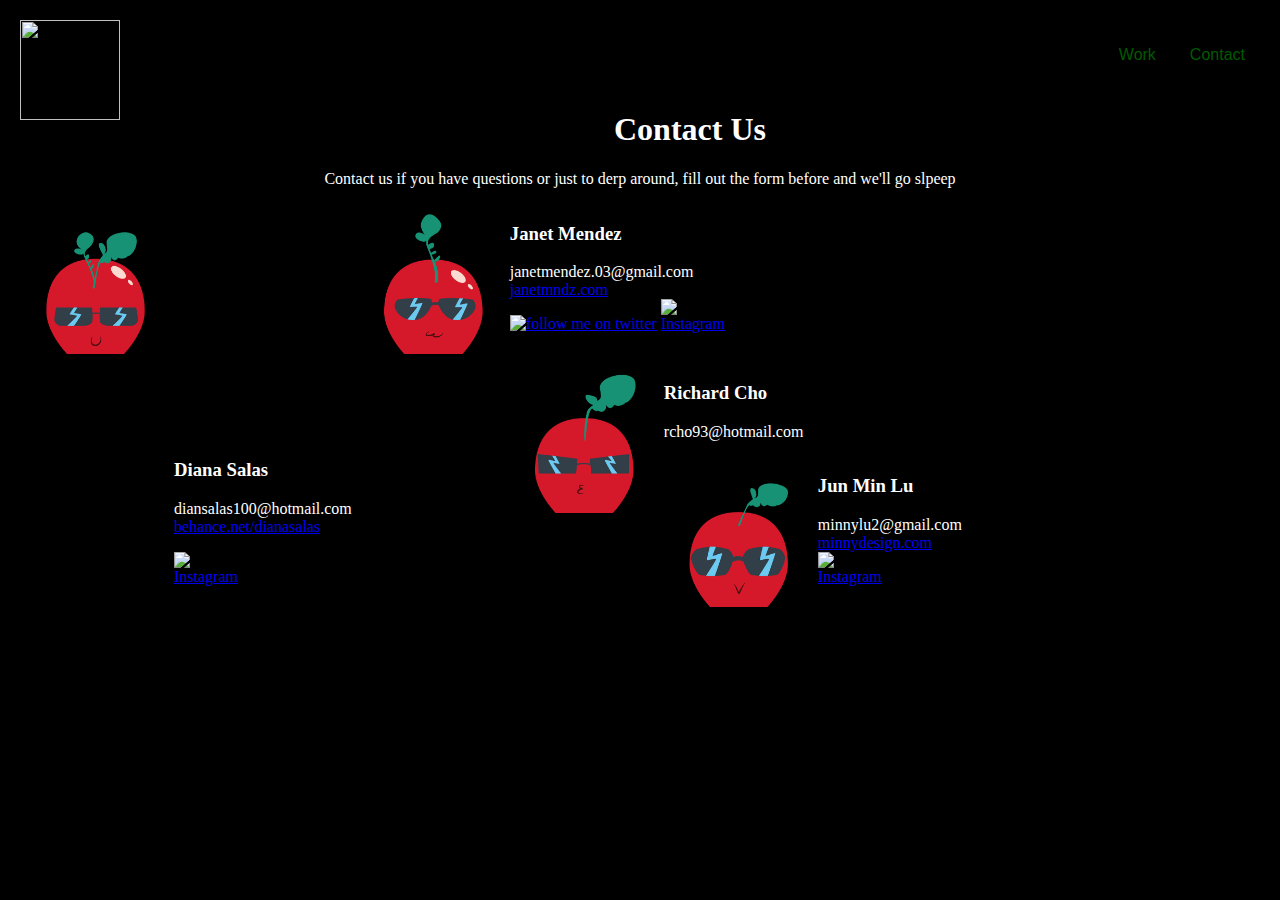
==== contact.html @ 73ccf065 "Edit" ====
<!DOCTYPE html>
<html>
<head>
	<meta charset="utf-8">
	<meta name="viewport" content="width=device-width,initial-scale=1">
	<title>RS Studio</title>
	<link rel="stylesheet" type="text/css" href="css/style.css">
</head>
<body>
	<div class="navigation-bar">
	<div id="navigtion-container">
		<a href="RS Studio.html"><img src="images/logo.png" height="100" width="100"/></a>
		<ul>
			<li><a href="team.html"Team</a></li>
			<li><a href="work.html">Work</a></li>
			<li><a href="#">Contact</a></li>
		</ul>
	</div>
	</div>
	<div id="Contact">
		<h1>Contact Us</h1>
		<p> Contact us if you have questions or just to derp around, fill out the form before and we'll go slpeep</p>
	</div>

	<div style="display:inline-block;vertical-align:top;">
    	<img src="images/Radish 1.png" height="150" width="150" alt="img"/>
	</div>
	<div style="display:inline-block;">
		<div><h3>Diana Salas</h3></div>
		<div><p>diansalas100@hotmail.com
		<br>
		<a href="https://www.behance.net/dianasalas">behance.net/dianasalas</a>
		</div>
    	<a href="https://www.instagram.com/hybridshadowz/?ref=badge" class="ig-b- ig-b-48"><img src="//badges.instagram.com/static/images/ig-badge-48.png" alt="Instagram" /></a></p>

	</div>

	<div style="display:inline-block;vertical-align:top;">
    	<img src="images/Radish 2.png" height="150" width="150" alt="img"/>
	</div>
	<div style="display:inline-block;">
    	<div><h3>Janet Mendez</h3></div>
		<div><p>janetmendez.03@gmail.com
		<br>
		<a href="http://janetmndz.com/">janetmndz.com</a>
    	<br>
    	<a href="http://www.twitter.com/theladyearl"><img alt="follow me on twitter" src="//login.create.net/images/icons/user/twitter-b_40x40.png" border=0></a>
    	<a href="https://www.instagram.com/lady.earl/" class="ig-b- ig-b-48"><img src="//badges.instagram.com/static/images/ig-badge-48.png" alt="Instagram" /></a></p>
	</div>

	<div style="display:inline-block;vertical-align:top;">
    	<img src="images/Radish 3.png" height="150" width="150" alt="img"/>
	</div>
	<div style="display:inline-block;">
    	<div><h3>Richard Cho</h3></div>
		<div><p>rcho93@hotmail.com</p>
	</div>

	<div style="display:inline-block;vertical-align:top;">
    	<img src="images/Radish 4.png" height="150" width="150" alt="img"/>
	</div>
	<div style="display:inline-block;">
    	<div><h3>Jun Min Lu</h3></div>
		<div><p>minnylu2@gmail.com
		<br>
		<a href="https://minnydesign.squarespace.com/">minnydesign.com</a>
		<br>
		<a href="https://www.instagram.com/minnylu2/" class="ig-b- ig-b-48"><img src="//badges.instagram.com/static/images/ig-badge-48.png" alt="Instagram" /></a></p>
	</div>
</body>
</html>
---- css/style.css ----
#background{
	background-image: url(../images/radishsquad-01.png);
	background-repeat: no-repeat;
	background-attachment: fixed;
	background-position: center;
	background-color: black;
}


body {
  background-color: black;
  margin: 20px;
  padding: 0;
}

.logo {
  float: left;
}

#navigation-container {
  width: 1200px;
  margin: 0 auto;
  height: 70px;
}

.navigation-bar {
  height: 70px;
  width: 100%;
  text-align: right;
}
.navigation-bar img{
float:left;
}
.navigation-bar ul {
  padding: 0px;
  margin: 0px;
  text-align: center;
  display:inline-block;
  vertical-align:top;
}

.navigation-bar li {
  list-style-type: none;
  padding: 0px;
  height: 24px;
  margin-top: 4px;
  margin-bottom: 4px;
  display: inline;
}

.navigation-bar li a {
  color: green;
  font-size: 16px;
  font-family: "Trebuchet MS", Arial, Helvetica, sans-serif;
  text-decoration: none;
  line-height: 70px;
  padding: 5px 15px;
  opacity: 0.7;
}

#menu {
  float: right;
}
h1{
  color: white;
  text-align: center;
}
p{
  color: white;
  text-align: left;
}
h2{
  color: white;
}

h3{
  color: white;
}
div#Team p{
  text-align: center;

}
div#Contact p{
  text-align: center;
}

.ig-b- { display: inline-block; }
.ig-b- img { visibility: visible; }
.ig-b-:hover { background-position: 0 -60px; } .ig-b-:active { background-position: 0 -120px; }
.ig-b-48 { width: 48px; height: 48px; background: url(//badges.instagram.com/static/images/ig-badge-sprite-48.png) no-repeat 0 0; }
@media only screen and (-webkit-min-device-pixel-ratio: 2), only screen and (min--moz-device-pixel-ratio: 2), only screen and (-o-min-device-pixel-ratio: 2 / 1), only screen and (min-device-pixel-ratio: 2), only screen and (min-resolution: 192dpi), only screen and (min-resolution: 2dppx) {
.ig-b-48 { background-image: url(//badges.instagram.com/static/images/ig-badge-sprite-48@2x.png); background-size: 60px 178px; } }</style>
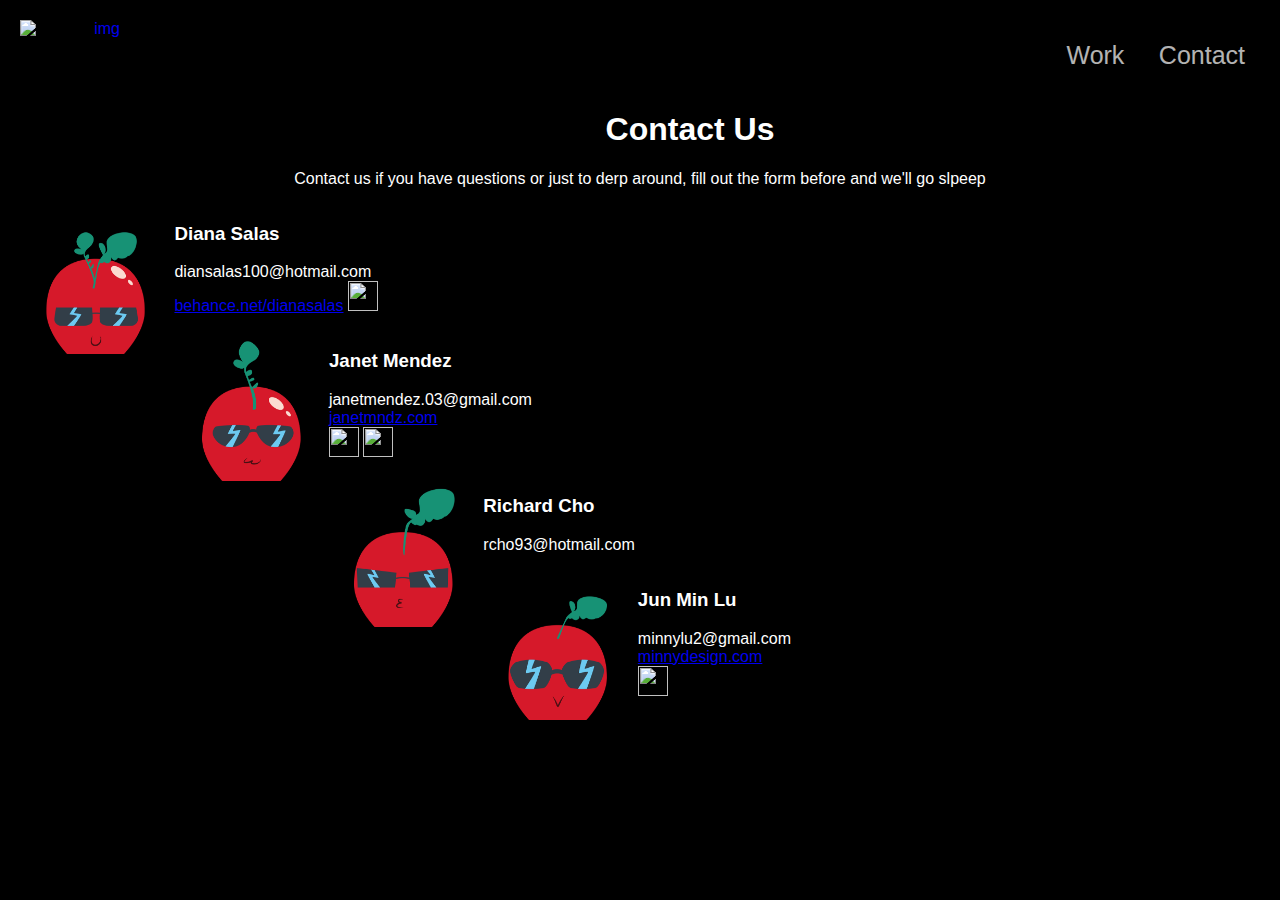
==== commit b6bb1913: "Revised" ====
--- a/contact.html
+++ b/contact.html
@@ -9,9 +9,9 @@
 <body>
 	<div class="navigation-bar">
 	<div id="navigtion-container">
-		<a href="RS Studio.html"><img src="images/logo.png" height="100" width="100"/></a>
+		<a href="index.html"><img src="images/logo.png" height="100" width="100" alt="img"></a>
 		<ul>
-			<li><a href="team.html"Team</a></li>
+			<li><a href="team.html"></a></li>
 			<li><a href="work.html">Work</a></li>
 			<li><a href="#">Contact</a></li>
 		</ul>
@@ -23,20 +23,19 @@
 	</div>
 
 	<div style="display:inline-block;vertical-align:top;">
-    	<img src="images/Radish 1.png" height="150" width="150" alt="img"/>
+    	<img src="images/Radish1.png" height="150" width="150" alt="img"/>
 	</div>
 	<div style="display:inline-block;">
 		<div><h3>Diana Salas</h3></div>
 		<div><p>diansalas100@hotmail.com
 		<br>
 		<a href="https://www.behance.net/dianasalas">behance.net/dianasalas</a>
-		</div>
-    	<a href="https://www.instagram.com/hybridshadowz/?ref=badge" class="ig-b- ig-b-48"><img src="//badges.instagram.com/static/images/ig-badge-48.png" alt="Instagram" /></a></p>
 
+    	<a href="<a href="https://www.instagram.com/hybridshadowz/"><img src="hhttps://assets.ifttt.com/images/channels/28/icons/on_color_large.png" height="30" width="30" /></a>
 	</div>
 
 	<div style="display:inline-block;vertical-align:top;">
-    	<img src="images/Radish 2.png" height="150" width="150" alt="img"/>
+    	<img src="images/Radish2.png" height="150" width="150" alt="img"/>
 	</div>
 	<div style="display:inline-block;">
     	<div><h3>Janet Mendez</h3></div>
@@ -44,12 +43,13 @@
 		<br>
 		<a href="http://janetmndz.com/">janetmndz.com</a>
     	<br>
-    	<a href="http://www.twitter.com/theladyearl"><img alt="follow me on twitter" src="//login.create.net/images/icons/user/twitter-b_40x40.png" border=0></a>
-    	<a href="https://www.instagram.com/lady.earl/" class="ig-b- ig-b-48"><img src="//badges.instagram.com/static/images/ig-badge-48.png" alt="Instagram" /></a></p>
+    	<a href="http://www.twitter.com/theladyearl"><img src="https://lh3.ggpht.com/lSLM0xhCA1RZOwaQcjhlwmsvaIQYaP3c5qbDKCgLALhydrgExnaSKZdGa8S3YtRuVA=w300" height="30" width="30" /></a>
+
+    	<a href="https://www.instagram.com/lady.earl/"><img src="https://assets.ifttt.com/images/channels/28/icons/on_color_large.png" height="30" width="30"></a></p>
 	</div>
 
 	<div style="display:inline-block;vertical-align:top;">
-    	<img src="images/Radish 3.png" height="150" width="150" alt="img"/>
+    	<img src="images/Radish3.png" height="150" width="150" alt="img"/>
 	</div>
 	<div style="display:inline-block;">
     	<div><h3>Richard Cho</h3></div>
@@ -57,7 +57,7 @@
 	</div>
 
 	<div style="display:inline-block;vertical-align:top;">
-    	<img src="images/Radish 4.png" height="150" width="150" alt="img"/>
+    	<img src="images/Radish4.png" height="150" width="150" alt="img"/>
 	</div>
 	<div style="display:inline-block;">
     	<div><h3>Jun Min Lu</h3></div>
@@ -65,7 +65,7 @@
 		<br>
 		<a href="https://minnydesign.squarespace.com/">minnydesign.com</a>
 		<br>
-		<a href="https://www.instagram.com/minnylu2/" class="ig-b- ig-b-48"><img src="//badges.instagram.com/static/images/ig-badge-48.png" alt="Instagram" /></a></p>
+		<a href="https://www.instagram.com/minnylu2/"><img src="https://assets.ifttt.com/images/channels/28/icons/on_color_large.png" height="30" width="30"></a></p>
 	</div>
 </body>
 </html>--- a/css/style.css
+++ b/css/style.css
@@ -12,6 +12,7 @@
   background-color: black;
   margin: 20px;
   padding: 0;
+  font-family: "Trebuchet MS", Arial, Helvetica, sans-serif;
 }
 
 .logo {
@@ -50,12 +51,17 @@
 }
 
 .navigation-bar li a {
-  color: green;
+  color: white;
   font-size: 16px;
-  font-family: "Trebuchet MS", Arial, Helvetica, sans-serif;
   text-decoration: none;
   line-height: 70px;
   padding: 5px 15px;
+  opacity: 0.7;
+  font-size: 25px;
+}
+
+.navigation-bar a:visted{
+  color: white
   opacity: 0.7;
 }
 
@@ -85,10 +91,21 @@
   text-align: center;
 }
 
-.ig-b- { display: inline-block; }
-.ig-b- img { visibility: visible; }
-.ig-b-:hover { background-position: 0 -60px; } .ig-b-:active { background-position: 0 -120px; }
-.ig-b-48 { width: 48px; height: 48px; background: url(//badges.instagram.com/static/images/ig-badge-sprite-48.png) no-repeat 0 0; }
-@media only screen and (-webkit-min-device-pixel-ratio: 2), only screen and (min--moz-device-pixel-ratio: 2), only screen and (-o-min-device-pixel-ratio: 2 / 1), only screen and (min-device-pixel-ratio: 2), only screen and (min-resolution: 192dpi), only screen and (min-resolution: 2dppx) {
-.ig-b-48 { background-image: url(//badges.instagram.com/static/images/ig-badge-sprite-48@2x.png); background-size: 60px 178px; } }</style>
+div#Work p{
+  text-align: center;
+}
 
+.floated_img
+{
+    float: left;
+}
+
+.floated_img_center{
+    float: center;
+    text-align: center;
+}
+
+.floated_img_right{
+    float: right;
+    text-align: right;
+}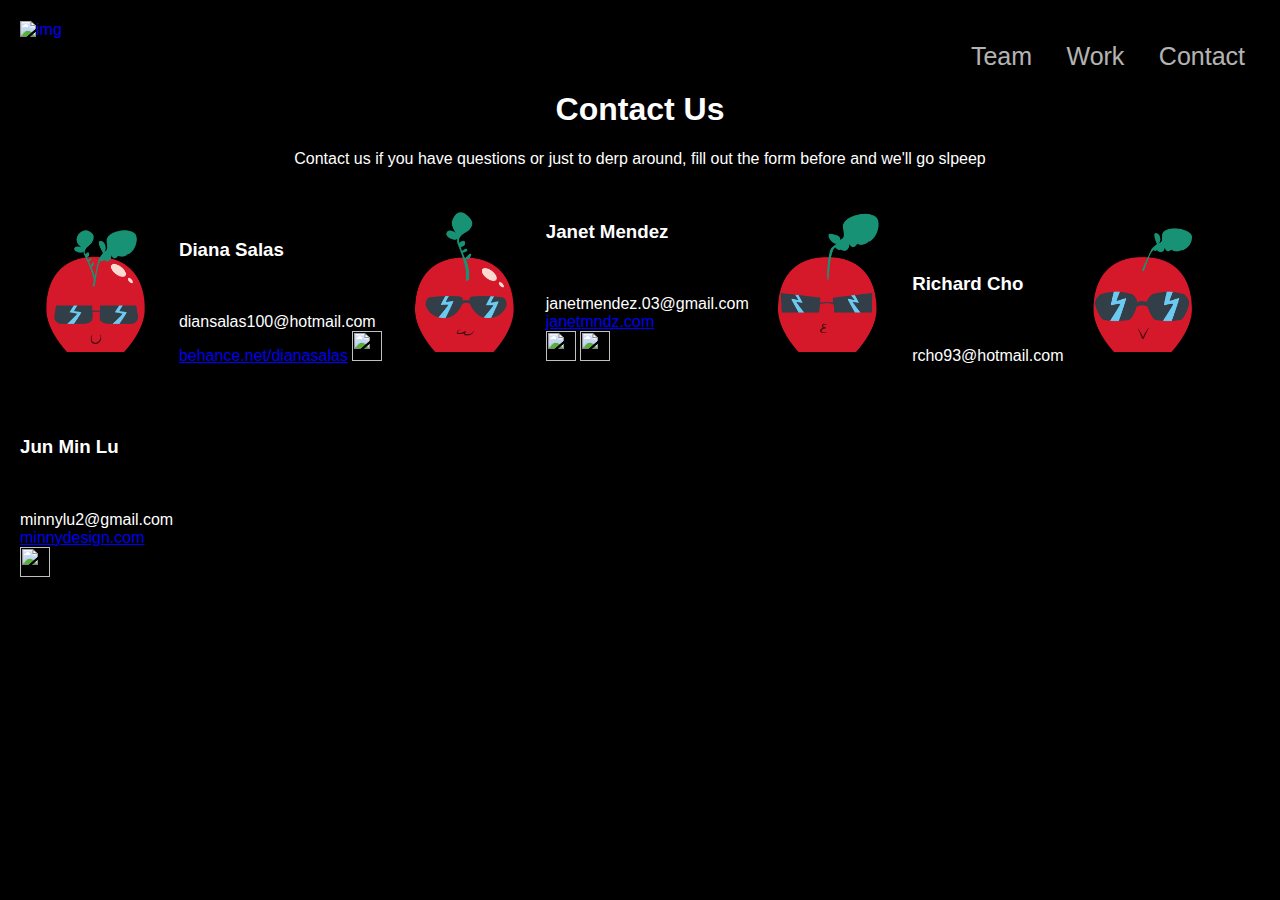
==== commit 2273b65a: "Revised again" ====
--- a/contact.html
+++ b/contact.html
@@ -11,7 +11,7 @@
 	<div id="navigtion-container">
 		<a href="index.html"><img src="images/logo.png" height="100" width="100" alt="img"></a>
 		<ul>
-			<li><a href="team.html"></a></li>
+			<li><a href="team.html">Team</a></li>
 			<li><a href="work.html">Work</a></li>
 			<li><a href="#">Contact</a></li>
 		</ul>
@@ -31,7 +31,8 @@
 		<br>
 		<a href="https://www.behance.net/dianasalas">behance.net/dianasalas</a>
 
-    	<a href="<a href="https://www.instagram.com/hybridshadowz/"><img src="hhttps://assets.ifttt.com/images/channels/28/icons/on_color_large.png" height="30" width="30" /></a>
+    	<a href="<a href="https://www.instagram.com/hybridshadowz/"><img src="https://assets.ifttt.com/images/channels/28/icons/on_color_large.png" height="30" width="30" /></a>
+    	</p></div>
 	</div>
 
 	<div style="display:inline-block;vertical-align:top;">
@@ -46,6 +47,7 @@
     	<a href="http://www.twitter.com/theladyearl"><img src="https://lh3.ggpht.com/lSLM0xhCA1RZOwaQcjhlwmsvaIQYaP3c5qbDKCgLALhydrgExnaSKZdGa8S3YtRuVA=w300" height="30" width="30" /></a>
 
     	<a href="https://www.instagram.com/lady.earl/"><img src="https://assets.ifttt.com/images/channels/28/icons/on_color_large.png" height="30" width="30"></a></p>
+    	</div>
 	</div>
 
 	<div style="display:inline-block;vertical-align:top;">
@@ -54,6 +56,7 @@
 	<div style="display:inline-block;">
     	<div><h3>Richard Cho</h3></div>
 		<div><p>rcho93@hotmail.com</p>
+		</div>
 	</div>
 
 	<div style="display:inline-block;vertical-align:top;">
@@ -66,6 +69,7 @@
 		<a href="https://minnydesign.squarespace.com/">minnydesign.com</a>
 		<br>
 		<a href="https://www.instagram.com/minnylu2/"><img src="https://assets.ifttt.com/images/channels/28/icons/on_color_large.png" height="30" width="30"></a></p>
+		</div>
 	</div>
 </body>
 </html>--- a/css/style.css
+++ b/css/style.css
@@ -28,7 +28,7 @@
 .navigation-bar {
   height: 70px;
   width: 100%;
-  text-align: right;
+  float: right;
 }
 .navigation-bar img{
 float:left;
@@ -36,8 +36,7 @@
 .navigation-bar ul {
   padding: 0px;
   margin: 0px;
-  text-align: center;
-  display:inline-block;
+  text-align: right;
   vertical-align:top;
 }
 
@@ -60,11 +59,6 @@
   font-size: 25px;
 }
 
-.navigation-bar a:visted{
-  color: white
-  opacity: 0.7;
-}
-
 #menu {
   float: right;
 }
@@ -85,8 +79,8 @@
 }
 div#Team p{
   text-align: center;
+}
 
-}
 div#Contact p{
   text-align: center;
 }
@@ -95,17 +89,21 @@
   text-align: center;
 }
 
-.floated_img
-{
-    float: left;
+div {
+    text-align: justify;
 }
 
-.floated_img_center{
-    float: center;
-    text-align: center;
+div img {
+    display: inline-block;
 }
 
-.floated_img_right{
-    float: right;
-    text-align: right;
-}+div:after {
+    content: '';
+    display: inline-block;
+    width: 100%;
+}
+
+.boxed{
+  width: 800px;
+}
+
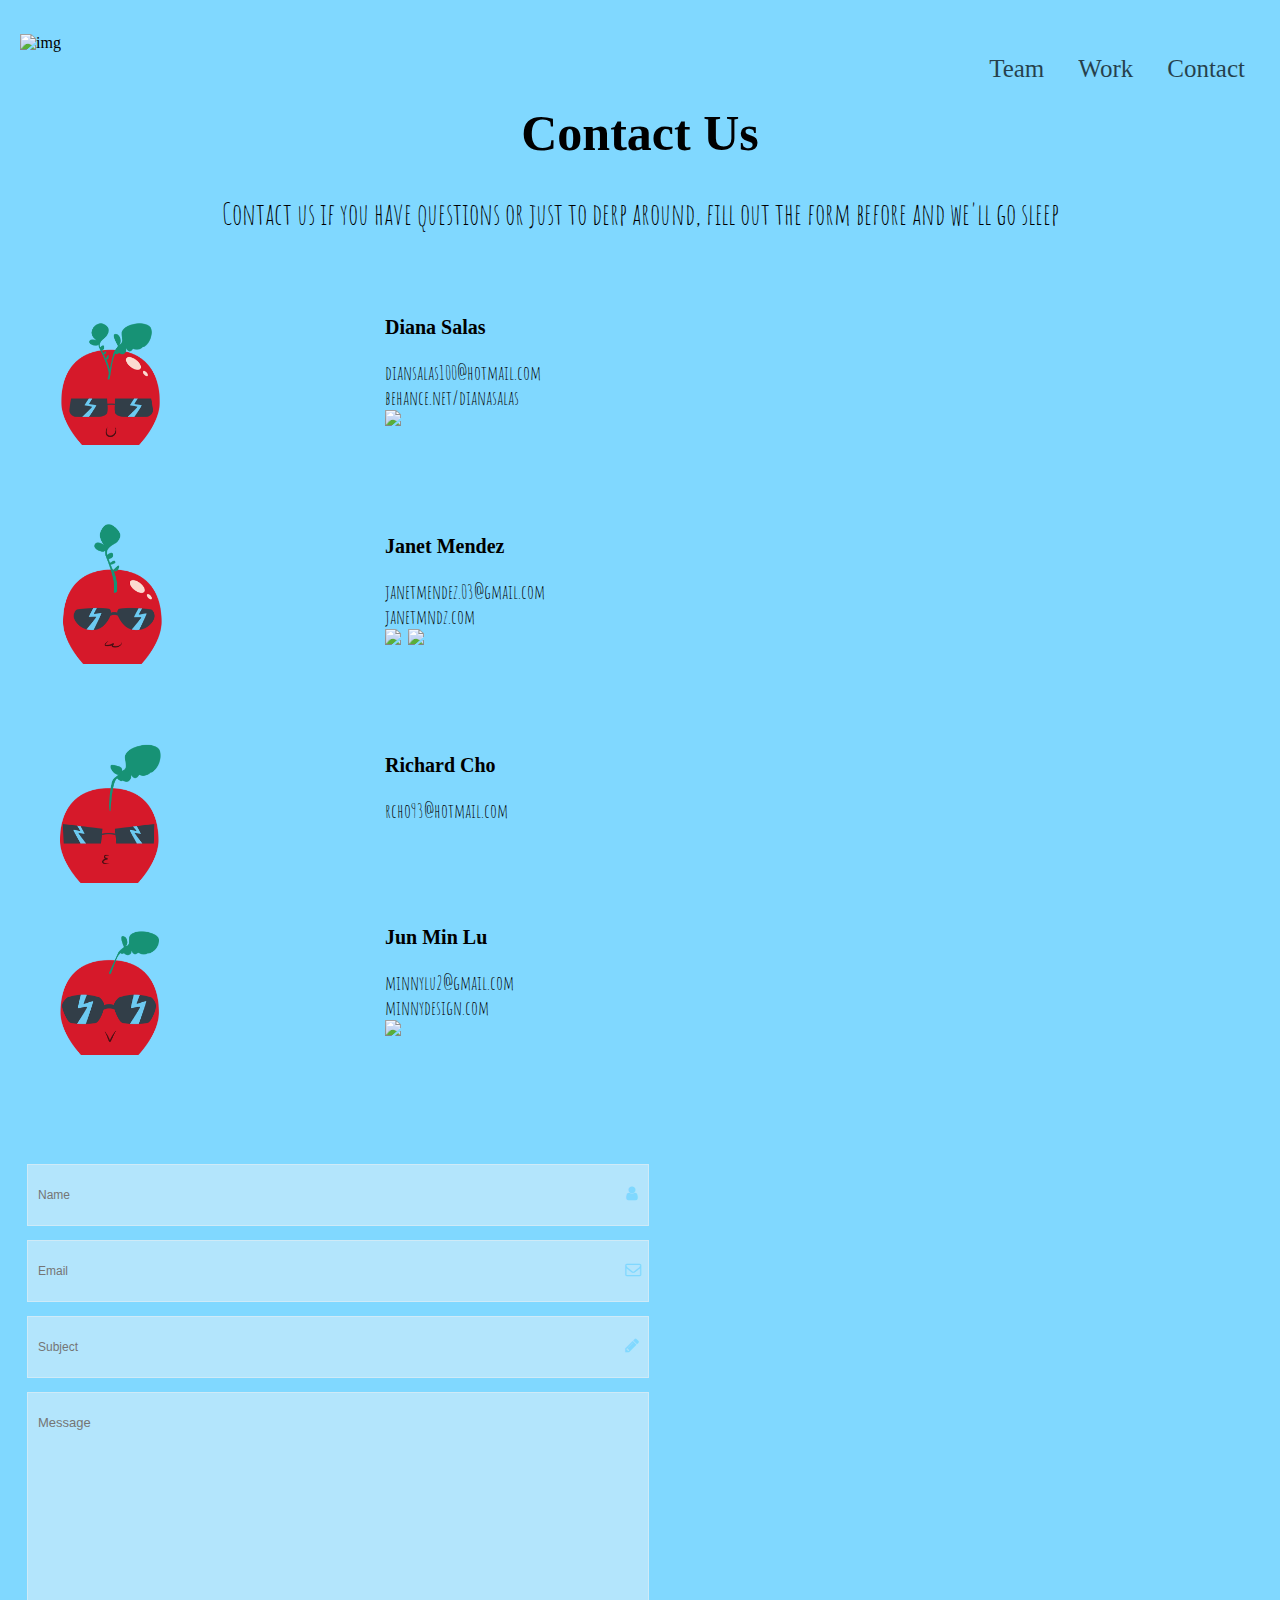
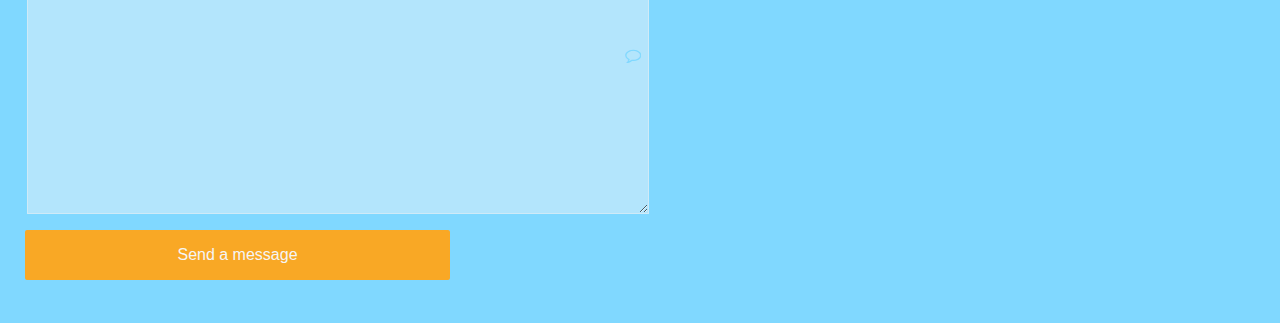
==== commit 71ec2072: "Final Chnages" ====
--- a/contact.html
+++ b/contact.html
@@ -5,6 +5,9 @@
 	<meta name="viewport" content="width=device-width,initial-scale=1">
 	<title>RS Studio</title>
 	<link rel="stylesheet" type="text/css" href="css/style.css">
+	<link href="https://fonts.googleapis.com/css?family=Chewy" rel="stylesheet">
+   <link href="https://fonts.googleapis.com/css?family=Amatic+SC" rel="stylesheet">
+   <link rel="stylesheet" href="https://maxcdn.bootstrapcdn.com/font-awesome/4.5.0/css/font-awesome.min.css">
 </head>
 <body>
 	<div class="navigation-bar">
@@ -19,57 +22,64 @@
 	</div>
 	<div id="Contact">
 		<h1>Contact Us</h1>
-		<p> Contact us if you have questions or just to derp around, fill out the form before and we'll go slpeep</p>
+		<p> Contact us if you have questions or just to derp around, fill out the form before and we'll go sleep</p>
 	</div>
 
-	<div style="display:inline-block;vertical-align:top;">
-    	<img src="images/Radish1.png" height="150" width="150" alt="img"/>
-	</div>
-	<div style="display:inline-block;">
-		<div><h3>Diana Salas</h3></div>
-		<div><p>diansalas100@hotmail.com
-		<br>
-		<a href="https://www.behance.net/dianasalas">behance.net/dianasalas</a>
+	<div id="workLCol">
+		<div class="member">
+    		<img src="images/Radish1.png" height="150" width="150" alt="img"/>
+			<div id="contact">
+			<h3>Diana Salas</h3>
+			<p>diansalas100@hotmail.com
+			<br>
+			<a href="https://www.behance.net/dianasalas" target="newtab">behance.net/dianasalas</a>
+			<a href="https://www.instagram.com/hybridshadowz" target="newtab"><br><img src="http://image.flaticon.com/icons/svg/174/174855.svg" height="20" width="20" alt="img" /></a></p></div>
+		</div>
 
-    	<a href="<a href="https://www.instagram.com/hybridshadowz/"><img src="https://assets.ifttt.com/images/channels/28/icons/on_color_large.png" height="30" width="30" /></a>
-    	</p></div>
-	</div>
+		<div class="member">
+    		<img src="images/Radish2.png" height="150" width="150" alt="img"/>
+			<div id="contact">
+    		<h3>Janet Mendez</h3>
+			<p>janetmendez.03@gmail.com
+			<br>
+			<a href="http://janetmndz.com/" target="newtab">janetmndz.com</a>
+    		<br>
+    		<a href="http://www.twitter.com/theladyearl" target="newtab"><img src="http://image.flaticon.com/icons/svg/174/174876.svg" height="20" width="20" alt="img" /></a>
+			<a href="https://www.instagram.com/lady.earl/" target="newtab"><img src="http://image.flaticon.com/icons/svg/174/174855.svg" height="20" width="20" alt="img"></a></p></div>
+		</div>
 
-	<div style="display:inline-block;vertical-align:top;">
-    	<img src="images/Radish2.png" height="150" width="150" alt="img"/>
-	</div>
-	<div style="display:inline-block;">
-    	<div><h3>Janet Mendez</h3></div>
-		<div><p>janetmendez.03@gmail.com
-		<br>
-		<a href="http://janetmndz.com/">janetmndz.com</a>
-    	<br>
-    	<a href="http://www.twitter.com/theladyearl"><img src="https://lh3.ggpht.com/lSLM0xhCA1RZOwaQcjhlwmsvaIQYaP3c5qbDKCgLALhydrgExnaSKZdGa8S3YtRuVA=w300" height="30" width="30" /></a>
+		<div class="member">
+    		<img src="images/Radish3.png" height="150" width="150" alt="img"/>
+			<div id="contact">
+    		<h3>Richard Cho</h3>
+			<p>rcho93@hotmail.com</p></div>
+		</div>
 
-    	<a href="https://www.instagram.com/lady.earl/"><img src="https://assets.ifttt.com/images/channels/28/icons/on_color_large.png" height="30" width="30"></a></p>
-    	</div>
-	</div>
-
-	<div style="display:inline-block;vertical-align:top;">
-    	<img src="images/Radish3.png" height="150" width="150" alt="img"/>
-	</div>
-	<div style="display:inline-block;">
-    	<div><h3>Richard Cho</h3></div>
-		<div><p>rcho93@hotmail.com</p>
+		<div class="member">
+    		<img src="images/Radish4.png" height="150" width="150" alt="img"/>
+			<div id="contact">
+    		<h3>Jun Min Lu</h3>
+			<p>minnylu2@gmail.com
+			<br>
+			<a href="https://minnydesign.squarespace.com/" target="newtab">minnydesign.com</a>
+			<br>
+			<a href="https://www.instagram.com/minnylu2/" target="newtab"><img src="http://image.flaticon.com/icons/svg/174/174855.svg" height="20" width="20" alt="img"></a></p></div>
 		</div>
 	</div>
-
-	<div style="display:inline-block;vertical-align:top;">
-    	<img src="images/Radish4.png" height="150" width="150" alt="img"/>
-	</div>
-	<div style="display:inline-block;">
-    	<div><h3>Jun Min Lu</h3></div>
-		<div><p>minnylu2@gmail.com
-		<br>
-		<a href="https://minnydesign.squarespace.com/">minnydesign.com</a>
-		<br>
-		<a href="https://www.instagram.com/minnylu2/"><img src="https://assets.ifttt.com/images/channels/28/icons/on_color_large.png" height="30" width="30"></a></p>
-		</div>
+	<div class="bg10">
+		<form action="#" method="post">
+			<input type="text" class="cont" id="name" name="firstname" placeholder="Name" required><span class="fa fa-user user"></span> <br/>
+      
+			<input type="text" id="email" class="cont" name="email" placeholder="Email" required>
+      <span class="fa fa-envelope-o email_icon"></span>
+      <br/>
+      
+			<input type="text" id="subjecting" class="cont" name="subject" placeholder="Subject" required> <span class="fa fa fa-pencil subject"></span> <br/>
+      
+			<textarea rows="10" cols="40" id="boxing"  class="cont" placeholder="Message"></textarea> <span class="fa fa-comment-o comment"></span><br/>
+      
+			<input type="submit" value="Send a message" id="submit_button">
+		</form>
 	</div>
 </body>
 </html>--- a/css/style.css
+++ b/css/style.css
@@ -1,18 +1,18 @@
 
 #background{
-	background-image: url(../images/radishsquad-01.png);
-	background-repeat: no-repeat;
-	background-attachment: fixed;
-	background-position: center;
-	background-color: black;
+  background-image: url(../images/radishsquad-01.png);
+  background-repeat: no-repeat;
+  background-attachment: fixed;
+  background-position: center;
+  background-color: #80d8ff;
 }
 
 
 body {
-  background-color: black;
+  background-color: #80d8ff;
   margin: 20px;
   padding: 0;
-  font-family: "Trebuchet MS", Arial, Helvetica, sans-serif;
+  font-family: 'Chewy', cursive;
 }
 
 .logo {
@@ -50,7 +50,7 @@
 }
 
 .navigation-bar li a {
-  color: white;
+  color: black;
   font-size: 16px;
   text-decoration: none;
   line-height: 70px;
@@ -63,30 +63,45 @@
   float: right;
 }
 h1{
-  color: white;
-  text-align: center;
+  color: black;
+  text-align: center;
+  font-family: 'Chewy', cursive;
+  font-size: 50px;
 }
 p{
-  color: white;
+  color: black;
   text-align: left;
+  font-family: 'Amatic SC', cursive;
+  font-size: 20px;
+
 }
 h2{
-  color: white;
+  color: black;
+  text-indent: 30px;
+  font-family: 'Chewy', cursive;
+  font-size: 50px;
 }
 
 h3{
-  color: white;
+  color: black;
+  text-align: left;
+  font-family: 'Chewy', cursive;
+  font-size: 20px;
 }
 div#Team p{
   text-align: center;
+  font-family: 'Amatic SC', cursive;
+  font-size: 30px;
 }
 
 div#Contact p{
   text-align: center;
+  font-size: 30px;
 }
 
 div#Work p{
   text-align: center;
+  font-size: 30px;
 }
 
 div {
@@ -105,5 +120,145 @@
 
 .boxed{
   width: 800px;
-}
-
+  margin: 0 auto;
+}
+
+#container {
+  width: 750px;
+  margin: 0 auto;
+  padding: 10px 0px 10px 0px;
+}
+
+.boxed1 {
+  width: 500px;
+  padding-top: 25px;
+  float: right;
+}
+
+#default {
+  float: left;
+  padding: 10px;
+  right: 20px;
+}
+
+#workLCol {
+  width: 600px;
+  float: left;
+  padding: 15px;
+}
+
+#member {
+  width: 600px;
+  margin: 0 auto;
+}
+
+#contact {
+  width: 250px;
+  text-align: left;
+  float: right;
+  line-height: 25px;
+}
+
+a{
+  color: black;
+  text-decoration: none;
+}
+
+
+
+
+
+
+body {
+    width: auto;
+    height: auto;
+    font-size: 100%;
+}
+
+.cont {
+    margin: 7px;
+    padding: 10px;
+    font-size: 12px;
+    background-color: #B3E5FC;
+    border: 1px solid rgba(236,239,241,0.5);
+    width: 600px;
+    line-height: 40px;
+}
+
+
+.cont:focus {
+    transition: 0.5s;
+    background-color: rgba(255,249,196,0.2);
+    border-color: #FFD54F;
+    outline: 0;
+}
+
+
+#submit_button {
+    width: 425px;
+    height: 50px;
+    font-size: 16px;
+    color: #F5F5F5;
+    background-color: #F9A825;
+    border: 0px;
+    margin: 5px;
+    cursor: pointer;
+    border-radius: 2px;
+    right: 100px;
+}
+
+#submit_button:hover {
+    transition: 0.5s;
+    background-color: rgba(255,143,0 ,1);
+}
+
+
+#boxing {
+    font-family: arial;
+    color: rgba(245,245,245 ,1);
+    font-size: 13px;
+}
+
+.cont:focus {
+    color: black;
+}
+
+.cont {
+    color: black;
+}
+
+.user {
+  color: #80d8ff;
+  margin-top: 15px;
+  position: relative;
+  right: 30px;
+  z-index: 2;
+}
+
+.email_icon {
+  color: #80d8ff;
+  margin-top: 15px;
+  position: relative;
+  right: 35px;
+  z-index: 2;
+}
+
+
+.subject {
+  color: #80d8ff;
+  margin-top: 15px;
+  position: relative;
+  right: 35px;
+  z-index: 2;
+}
+
+.comment {
+  color: #80d8ff;
+  margin-top: 15px;
+  position: relative;
+  overflow: hidden;
+  right: 35px;
+  bottom: 158px;
+  z-index: 2;
+}
+
